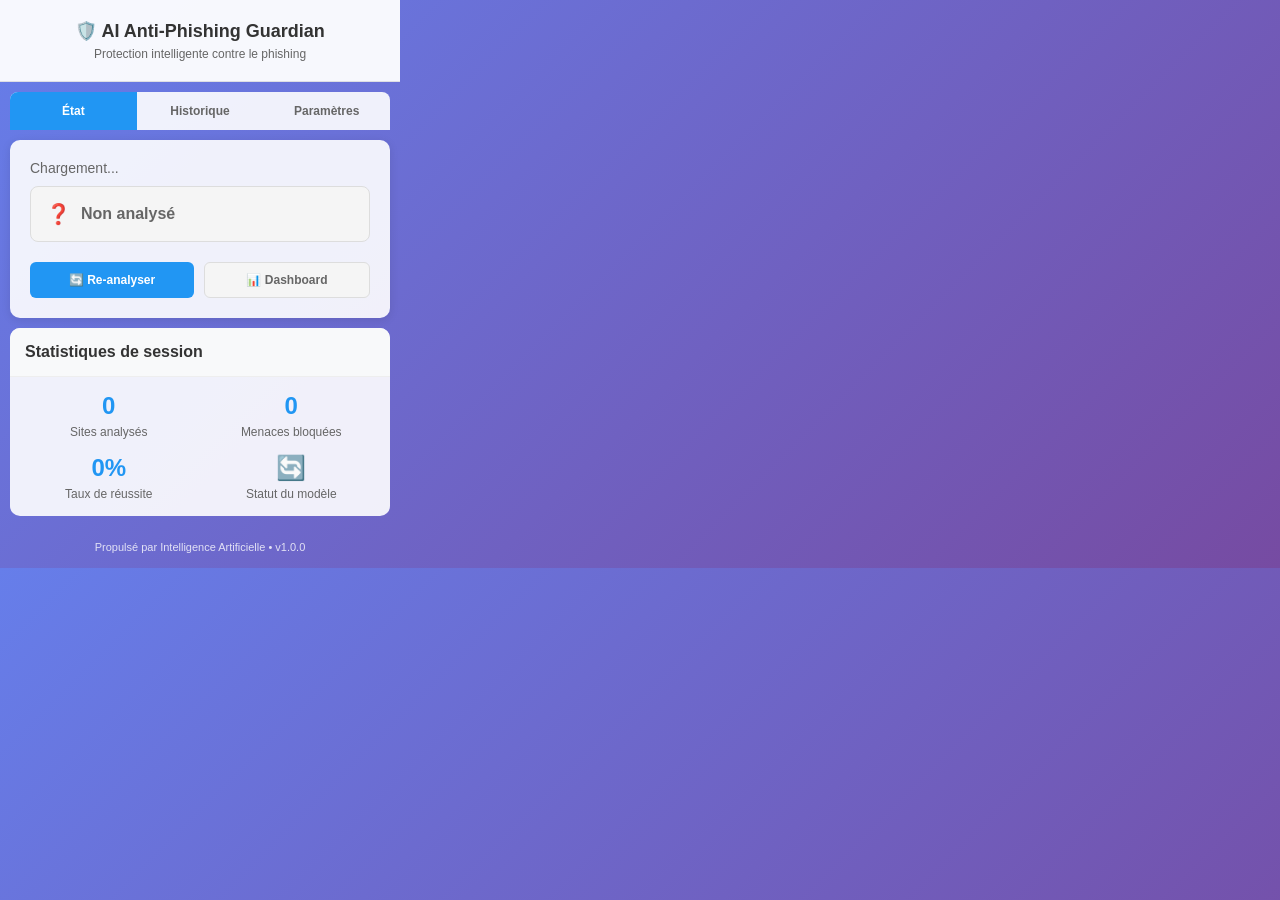
==== chrome-extension/popup.html @ f47cdd34 "last users" ====
<!DOCTYPE html>
<html lang="fr">
<head>
    <meta charset="UTF-8">
    <meta name="viewport" content="width=device-width, initial-scale=1.0">
    <title>AI Anti-Phishing Guardian</title>
    <style>
        * {
            margin: 0;
            padding: 0;
            box-sizing: border-box;
        }

        body {
            width: 400px;
            min-height: 500px;
            font-family: -apple-system, BlinkMacSystemFont, 'Segoe UI', Roboto, sans-serif;
            background: linear-gradient(135deg, #667eea 0%, #764ba2 100%);
            color: #333;
        }

        .header {
            background: rgba(255, 255, 255, 0.95);
            padding: 20px;
            text-align: center;
            border-bottom: 1px solid rgba(0, 0, 0, 0.1);
        }

        .header h1 {
            font-size: 18px;
            margin-bottom: 5px;
            color: #333;
        }

        .header .subtitle {
            font-size: 12px;
            color: #666;
        }

        .status-section {
            background: rgba(255, 255, 255, 0.9);
            padding: 20px;
            margin: 10px;
            border-radius: 10px;
            box-shadow: 0 2px 10px rgba(0, 0, 0, 0.1);
        }

        .current-site {
            margin-bottom: 20px;
        }

        .site-url {
            font-size: 14px;
            color: #666;
            margin-bottom: 10px;
            word-break: break-all;
        }

        .site-status {
            display: flex;
            align-items: center;
            justify-content: space-between;
            padding: 15px;
            border-radius: 8px;
            font-weight: 600;
        }

        .site-status.safe {
            background: linear-gradient(135deg, #4caf50, #388e3c);
            color: white;
        }

        .site-status.danger {
            background: linear-gradient(135deg, #f44336, #d32f2f);
            color: white;
        }

        .site-status.analyzing {
            background: linear-gradient(135deg, #2196f3, #1976d2);
            color: white;
        }

        .site-status.unknown {
            background: #f5f5f5;
            color: #666;
            border: 1px solid #ddd;
        }

        .status-icon {
            font-size: 20px;
        }

        .status-text {
            flex: 1;
            margin-left: 10px;
        }

        .confidence-bar {
            width: 100%;
            height: 6px;
            background: rgba(255, 255, 255, 0.3);
            border-radius: 3px;
            margin-top: 8px;
            overflow: hidden;
        }

        .confidence-fill {
            height: 100%;
            background: rgba(255, 255, 255, 0.8);
            border-radius: 3px;
            transition: width 0.3s ease;
        }

        .actions {
            display: flex;
            gap: 10px;
            margin-top: 15px;
        }

        .btn {
            flex: 1;
            padding: 10px;
            border: none;
            border-radius: 6px;
            font-size: 12px;
            font-weight: 600;
            cursor: pointer;
            transition: all 0.2s;
        }

        .btn-primary {
            background: #2196f3;
            color: white;
        }

        .btn-primary:hover {
            background: #1976d2;
        }

        .btn-secondary {
            background: #f5f5f5;
            color: #666;
            border: 1px solid #ddd;
        }

        .btn-secondary:hover {
            background: #eeeeee;
        }

        .btn:disabled {
            opacity: 0.6;
            cursor: not-allowed;
        }

        .stats-section {
            background: rgba(255, 255, 255, 0.9);
            margin: 10px;
            border-radius: 10px;
            overflow: hidden;
        }

        .stats-header {
            background: #f8f9fa;
            padding: 15px;
            font-weight: 600;
            border-bottom: 1px solid #eee;
        }

        .stats-grid {
            display: grid;
            grid-template-columns: 1fr 1fr;
            gap: 15px;
            padding: 15px;
        }

        .stat-item {
            text-align: center;
        }

        .stat-value {
            font-size: 24px;
            font-weight: bold;
            color: #2196f3;
        }

        .stat-label {
            font-size: 12px;
            color: #666;
            margin-top: 5px;
        }

        .history-section {
            background: rgba(255, 255, 255, 0.9);
            margin: 10px;
            border-radius: 10px;
            max-height: 200px;
            overflow: hidden;
        }

        .history-header {
            background: #f8f9fa;
            padding: 15px;
            font-weight: 600;
            border-bottom: 1px solid #eee;
            position: sticky;
            top: 0;
        }

        .history-list {
            max-height: 150px;
            overflow-y: auto;
        }

        .history-item {
            padding: 10px 15px;
            border-bottom: 1px solid #f0f0f0;
            font-size: 12px;
        }

        .history-item:last-child {
            border-bottom: none;
        }

        .history-url {
            color: #666;
            margin-bottom: 5px;
            word-break: break-all;
        }

        .history-result {
            display: flex;
            justify-content: space-between;
            align-items: center;
        }

        .result-badge {
            padding: 2px 6px;
            border-radius: 10px;
            font-size: 10px;
            font-weight: 600;
            text-transform: uppercase;
        }

        .result-badge.safe {
            background: #e8f5e8;
            color: #2e7d32;
        }

        .result-badge.danger {
            background: #ffebee;
            color: #c62828;
        }

        .settings-section {
            background: rgba(255, 255, 255, 0.9);
            margin: 10px;
            border-radius: 10px;
            padding: 15px;
        }

        .setting-item {
            display: flex;
            justify-content: space-between;
            align-items: center;
            margin-bottom: 15px;
        }

        .setting-item:last-child {
            margin-bottom: 0;
        }

        .switch {
            position: relative;
            display: inline-block;
            width: 50px;
            height: 24px;
        }

        .switch input {
            opacity: 0;
            width: 0;
            height: 0;
        }

        .slider {
            position: absolute;
            cursor: pointer;
            top: 0;
            left: 0;
            right: 0;
            bottom: 0;
            background-color: #ccc;
            transition: .4s;
            border-radius: 24px;
        }

        .slider:before {
            position: absolute;
            content: "";
            height: 18px;
            width: 18px;
            left: 3px;
            bottom: 3px;
            background-color: white;
            transition: .4s;
            border-radius: 50%;
        }

        input:checked + .slider {
            background-color: #2196f3;
        }

        input:checked + .slider:before {
            transform: translateX(26px);
        }

        .footer {
            text-align: center;
            padding: 15px;
            color: rgba(255, 255, 255, 0.8);
            font-size: 11px;
        }

        .loading {
            display: flex;
            align-items: center;
            gap: 8px;
        }

        .spinner {
            width: 16px;
            height: 16px;
            border: 2px solid rgba(255, 255, 255, 0.3);
            border-top: 2px solid white;
            border-radius: 50%;
            animation: spin 1s linear infinite;
        }

        @keyframes spin {
            to { transform: rotate(360deg); }
        }

        .tab-nav {
            display: flex;
            background: rgba(255, 255, 255, 0.9);
            margin: 10px 10px 0 10px;
            border-radius: 8px 8px 0 0;
        }

        .tab-btn {
            flex: 1;
            padding: 12px;
            background: none;
            border: none;
            font-size: 12px;
            font-weight: 600;
            cursor: pointer;
            color: #666;
            transition: all 0.2s;
        }

        .tab-btn.active {
            background: #2196f3;
            color: white;
        }

        .tab-btn:first-child.active {
            border-radius: 8px 0 0 0;
        }

        .tab-btn:last-child.active {
            border-radius: 0 8px 0 0;
        }

        .tab-content {
            display: none;
        }

        .tab-content.active {
            display: block;
        }
    </style>
</head>
<body>
    <div class="header">
        <h1>🛡️ AI Anti-Phishing Guardian</h1>
        <div class="subtitle">Protection intelligente contre le phishing</div>
    </div>

    <div class="tab-nav">
        <button class="tab-btn active" onclick="switchTab('status')">État</button>
        <button class="tab-btn" onclick="switchTab('history')">Historique</button>
        <button class="tab-btn" onclick="switchTab('settings')">Paramètres</button>
    </div>

    <!-- Onglet État -->
    <div id="tab-status" class="tab-content active">
        <div class="status-section">
            <div class="current-site">
                <div class="site-url" id="currentUrl">Chargement...</div>
                <div class="site-status unknown" id="siteStatus">
                    <span class="status-icon">🔍</span>
                    <div class="status-text">
                        <div>Analyse en cours...</div>
                        <div class="confidence-bar">
                            <div class="confidence-fill" style="width: 0%"></div>
                        </div>
                    </div>
                </div>
            </div>

            <div class="actions">
                <button class="btn btn-primary" id="reanalyzeBtn" onclick="reanalyzePage()">
                    🔄 Re-analyser
                </button>
                <button class="btn btn-secondary" onclick="openDashboard()">
                    📊 Dashboard
                </button>
            </div>
        </div>

        <div class="stats-section">
            <div class="stats-header">Statistiques de session</div>
            <div class="stats-grid">
                <div class="stat-item">
                    <div class="stat-value" id="sitesAnalyzed">0</div>
                    <div class="stat-label">Sites analysés</div>
                </div>
                <div class="stat-item">
                    <div class="stat-value" id="threatsBlocked">0</div>
                    <div class="stat-label">Menaces bloquées</div>
                </div>
                <div class="stat-item">
                    <div class="stat-value" id="successRate">0%</div>
                    <div class="stat-label">Taux de réussite</div>
                </div>
                <div class="stat-item">
                    <div class="stat-value" id="modelStatus">🔄</div>
                    <div class="stat-label">Statut du modèle</div>
                </div>
            </div>
        </div>
    </div>

    <!-- Onglet Historique -->
    <div id="tab-history" class="tab-content">
        <div class="history-section">
            <div class="history-header">
                Historique récent
                <button class="btn btn-secondary" style="float: right; padding: 4px 8px; font-size: 10px;" onclick="clearHistory()">
                    Effacer
                </button>
            </div>
            <div class="history-list" id="historyList">
                <div style="padding: 20px; text-align: center; color: #666;">
                    Aucun historique disponible
                </div>
            </div>
        </div>
    </div>

    <!-- Onglet Paramètres -->
    <div id="tab-settings" class="tab-content">
        <div class="settings-section">
            <div class="setting-item">
                <div>
                    <strong>Notifications</strong>
                    <div style="font-size: 12px; color: #666;">Alertes de sécurité</div>
                </div>
                <label class="switch">
                    <input type="checkbox" id="enableNotifications" checked>
                    <span class="slider"></span>
                </label>
            </div>

            <div class="setting-item">
                <div>
                    <strong>Analyse automatique</strong>
                    <div style="font-size: 12px; color: #666;">Scanner chaque page</div>
                </div>
                <label class="switch">
                    <input type="checkbox" id="enableAutoAnalysis" checked>
                    <span class="slider"></span>
                </label>
            </div>

            <div class="setting-item">
                <div>
                    <strong>Seuil de confiance</strong>
                    <div style="font-size: 12px; color: #666;">Sensibilité des alertes</div>
                </div>
                <select id="confidenceThreshold" style="padding: 5px; border: 1px solid #ddd; border-radius: 4px;">
                    <option value="50">50% - Faible</option>
                    <option value="70" selected>70% - Normal</option>
                    <option value="85">85% - Élevé</option>
                    <option value="95">95% - Très élevé</option>
                </select>
            </div>

            <div style="margin-top: 20px; padding-top: 15px; border-top: 1px solid #eee;">
                <button class="btn btn-primary" style="width: 100%;" onclick="saveSettings()">
                    💾 Sauvegarder les paramètres
                </button>
            </div>
        </div>
    </div>

    <div class="footer">
        Propulsé par Intelligence Artificielle • v1.0.0
    </div>

    <script>
        class PopupManager {
            constructor() {
                this.currentTab = 'status';
                this.stats = {
                    sitesAnalyzed: 0,
                    threatsBlocked: 0,
                    successRate: 0
                };
                this.init();
            }

            async init() {
                await this.loadCurrentPageStatus();
                await this.loadHistory();
                await this.loadSettings();
                await this.loadStats();
                this.setupEventListeners();
                console.log('✅ Popup initialisé');
            }

            async loadCurrentPageStatus() {
                try {
                    const [tab] = await chrome.tabs.query({ active: true, currentWindow: true });
                    if (!tab) return;

                    document.getElementById('currentUrl').textContent = tab.url;

                    // Demander le statut au content script
                    const response = await chrome.tabs.sendMessage(tab.id, { type: 'GET_PAGE_STATUS' });

                    if (response && response.lastResult) {
                        this.updateSiteStatus(response.lastResult);
                    } else {
                        this.updateSiteStatus({ isAnalyzing: response?.isAnalyzing || false });
                    }
                } catch (error) {
                    console.warn('⚠️ Impossible de charger le statut:', error);
                    this.updateSiteStatus({ error: 'Non analysé' });
                }
            }

            updateSiteStatus(result) {
                const statusElement = document.getElementById('siteStatus');
                const reanalyzeBtn = document.getElementById('reanalyzeBtn');

                if (result.error) {
                    statusElement.className = 'site-status unknown';
                    statusElement.innerHTML = `
                        <span class="status-icon">❓</span>
                        <div class="status-text">
                            <div>Non analysé</div>
                        </div>
                    `;
                    reanalyzeBtn.disabled = false;
                } else if (result.isAnalyzing) {
                    statusElement.className = 'site-status analyzing';
                    statusElement.innerHTML = `
                        <span class="status-icon">🔍</span>
                        <div class="status-text">
                            <div class="loading">
                                <div class="spinner"></div>
                                Analyse en cours...
                            </div>
                        </div>
                    `;
                    reanalyzeBtn.disabled = true;
                } else if (result.isPhishing) {
                    statusElement.className = 'site-status danger';
                    statusElement.innerHTML = `
                        <span class="status-icon">⚠️</span>
                        <div class="status-text">
                            <div>Site suspect détecté</div>
                            <div class="confidence-bar">
                                <div class="confidence-fill" style="width: ${result.confidence}%"></div>
                            </div>
                        </div>
                    `;
                    reanalyzeBtn.disabled = false;
                } else {
                    statusElement.className = 'site-status safe';
                    statusElement.innerHTML = `
                        <span class="status-icon">✅</span>
                        <div class="status-text">
                            <div>Site sécurisé</div>
                            <div class="confidence-bar">
                                <div class="confidence-fill" style="width: ${100 - (result.confidence || 0)}%"></div>
                            </div>
                        </div>
                    `;
                    reanalyzeBtn.disabled = false;
                }
            }

            async loadHistory() {
                try {
                    const response = await chrome.runtime.sendMessage({ type: 'GET_HISTORY' });
                    const historyList = document.getElementById('historyList');

                    if (response.history && response.history.length > 0) {
                        historyList.innerHTML = response.history.slice(-10).reverse().map(item => `
                            <div class="history-item">
                                <div class="history-url">${new URL(item.url).hostname}</div>
                                <div class="history-result">
                                    <span>${new Date(item.timestamp).toLocaleTimeString()}</span>
                                    <span class="result-badge ${item.isPhishing ? 'danger' : 'safe'}">
                                        ${item.isPhishing ? 'SUSPECT' : 'SÛR'}
                                    </span>
                                </div>
                            </div>
                        `).join('');
                    } else {
                        historyList.innerHTML = '<div style="padding: 20px; text-align: center; color: #666;">Aucun historique disponible</div>';
                    }
                } catch (error) {
                    console.error('❌ Erreur chargement historique:', error);
                }
            }

            async loadSettings() {
                try {
                    const response = await chrome.runtime.sendMessage({ type: 'GET_SETTINGS' });
                    const settings = response.settings;

                    document.getElementById('enableNotifications').checked = settings.enableNotifications;
                    document.getElementById('enableAutoAnalysis').checked = settings.enableAutoAnalysis;
                    document.getElementById('confidenceThreshold').value = settings.confidenceThreshold;
                } catch (error) {
                    console.error('❌ Erreur chargement paramètres:', error);
                }
            }

            async loadStats() {
                try {
                    const response = await chrome.runtime.sendMessage({ type: 'GET_HISTORY' });
                    const history = response.history || [];

                    const sitesAnalyzed = history.length;
                    const threatsBlocked = history.filter(item => item.isPhishing).length;
                    const successRate = sitesAnalyzed > 0 ? Math.round(((sitesAnalyzed - threatsBlocked) / sitesAnalyzed) * 100) : 0;

                    document.getElementById('sitesAnalyzed').textContent = sitesAnalyzed;
                    document.getElementById('threatsBlocked').textContent = threatsBlocked;
                    document.getElementById('successRate').textContent = successRate + '%';
                    document.getElementById('modelStatus').textContent = '🟢';

                } catch (error) {
                    console.error('❌ Erreur chargement stats:', error);
                }
            }

            setupEventListeners() {
                // Settings listeners
                document.getElementById('enableNotifications').addEventListener('change', this.onSettingChange.bind(this));
                document.getElementById('enableAutoAnalysis').addEventListener('change', this.onSettingChange.bind(this));
                document.getElementById('confidenceThreshold').addEventListener('change', this.onSettingChange.bind(this));
            }

            onSettingChange() {
                // Auto-save settings on change
                this.saveSettings();
            }

            async saveSettings() {
                try {
                    const settings = {
                        enableNotifications: document.getElementById('enableNotifications').checked,
                        enableAutoAnalysis: document.getElementById('enableAutoAnalysis').checked,
                        confidenceThreshold: parseInt(document.getElementById('confidenceThreshold').value)
                    };

                    await chrome.runtime.sendMessage({
                        type: 'UPDATE_SETTINGS',
                        settings: settings
                    });

                    // Visual feedback
                    const btn = event?.target || document.querySelector('button[onclick="saveSettings()"]');
                    if (btn) {
                        const originalText = btn.textContent;
                        btn.textContent = '✅ Sauvegardé';
                        setTimeout(() => {
                            btn.textContent = originalText;
                        }, 1500);
                    }

                } catch (error) {
                    console.error('❌ Erreur sauvegarde:', error);
                }
            }
        }

        // Fonctions globales pour les événements
        function switchTab(tabName) {
            // Update tab buttons
            document.querySelectorAll('.tab-btn').forEach(btn => btn.classList.remove('active'));
            event.target.classList.add('active');

            // Update tab content
            document.querySelectorAll('.tab-content').forEach(content => content.classList.remove('active'));
            document.getElementById(`tab-${tabName}`).classList.add('active');

            // Reload data if needed
            if (tabName === 'history') {
                popupManager.loadHistory();
            }
        }

        async function reanalyzePage() {
            try {
                const [tab] = await chrome.tabs.query({ active: true, currentWindow: true });
                await chrome.tabs.sendMessage(tab.id, { type: 'REANALYZE_PAGE' });

                // Update UI immediately
                popupManager.updateSiteStatus({ isAnalyzing: true });

                // Reload status after a delay
                setTimeout(() => {
                    popupManager.loadCurrentPageStatus();
                }, 3000);

            } catch (error) {
                console.error('❌ Erreur re-analyse:', error);
            }
        }

        function openDashboard() {
            chrome.tabs.create({ url: 'http://localhost:8000' });
        }

        async function clearHistory() {
            try {
                await chrome.runtime.sendMessage({ type: 'CLEAR_HISTORY' });
                popupManager.loadHistory();
                popupManager.loadStats();
            } catch (error) {
                console.error('❌ Erreur effacement historique:', error);
            }
        }

        function saveSettings() {
            popupManager.saveSettings();
        }

        // Initialiser le gestionnaire du popup
        const popupManager = new PopupManager();
    </script>
</body>
</html>
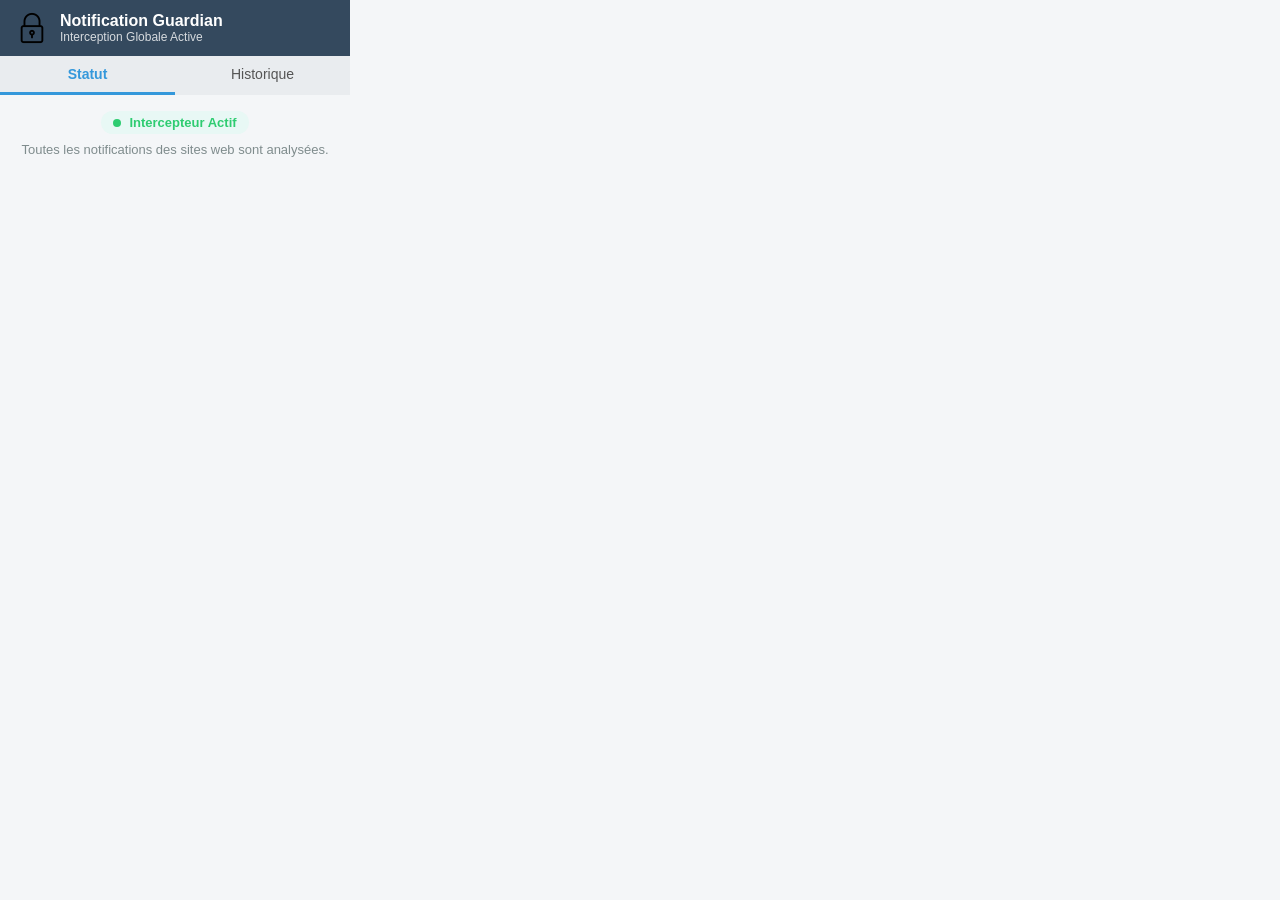
==== commit 464be2bb: "last users" ====
--- a/chrome-extension/popup.html
+++ b/chrome-extension/popup.html
@@ -2,759 +2,41 @@
 <html lang="fr">
 <head>
     <meta charset="UTF-8">
-    <meta name="viewport" content="width=device-width, initial-scale=1.0">
-    <title>AI Anti-Phishing Guardian</title>
-    <style>
-        * {
-            margin: 0;
-            padding: 0;
-            box-sizing: border-box;
-        }
-
-        body {
-            width: 400px;
-            min-height: 500px;
-            font-family: -apple-system, BlinkMacSystemFont, 'Segoe UI', Roboto, sans-serif;
-            background: linear-gradient(135deg, #667eea 0%, #764ba2 100%);
-            color: #333;
-        }
-
-        .header {
-            background: rgba(255, 255, 255, 0.95);
-            padding: 20px;
-            text-align: center;
-            border-bottom: 1px solid rgba(0, 0, 0, 0.1);
-        }
-
-        .header h1 {
-            font-size: 18px;
-            margin-bottom: 5px;
-            color: #333;
-        }
-
-        .header .subtitle {
-            font-size: 12px;
-            color: #666;
-        }
-
-        .status-section {
-            background: rgba(255, 255, 255, 0.9);
-            padding: 20px;
-            margin: 10px;
-            border-radius: 10px;
-            box-shadow: 0 2px 10px rgba(0, 0, 0, 0.1);
-        }
-
-        .current-site {
-            margin-bottom: 20px;
-        }
-
-        .site-url {
-            font-size: 14px;
-            color: #666;
-            margin-bottom: 10px;
-            word-break: break-all;
-        }
-
-        .site-status {
-            display: flex;
-            align-items: center;
-            justify-content: space-between;
-            padding: 15px;
-            border-radius: 8px;
-            font-weight: 600;
-        }
-
-        .site-status.safe {
-            background: linear-gradient(135deg, #4caf50, #388e3c);
-            color: white;
-        }
-
-        .site-status.danger {
-            background: linear-gradient(135deg, #f44336, #d32f2f);
-            color: white;
-        }
-
-        .site-status.analyzing {
-            background: linear-gradient(135deg, #2196f3, #1976d2);
-            color: white;
-        }
-
-        .site-status.unknown {
-            background: #f5f5f5;
-            color: #666;
-            border: 1px solid #ddd;
-        }
-
-        .status-icon {
-            font-size: 20px;
-        }
-
-        .status-text {
-            flex: 1;
-            margin-left: 10px;
-        }
-
-        .confidence-bar {
-            width: 100%;
-            height: 6px;
-            background: rgba(255, 255, 255, 0.3);
-            border-radius: 3px;
-            margin-top: 8px;
-            overflow: hidden;
-        }
-
-        .confidence-fill {
-            height: 100%;
-            background: rgba(255, 255, 255, 0.8);
-            border-radius: 3px;
-            transition: width 0.3s ease;
-        }
-
-        .actions {
-            display: flex;
-            gap: 10px;
-            margin-top: 15px;
-        }
-
-        .btn {
-            flex: 1;
-            padding: 10px;
-            border: none;
-            border-radius: 6px;
-            font-size: 12px;
-            font-weight: 600;
-            cursor: pointer;
-            transition: all 0.2s;
-        }
-
-        .btn-primary {
-            background: #2196f3;
-            color: white;
-        }
-
-        .btn-primary:hover {
-            background: #1976d2;
-        }
-
-        .btn-secondary {
-            background: #f5f5f5;
-            color: #666;
-            border: 1px solid #ddd;
-        }
-
-        .btn-secondary:hover {
-            background: #eeeeee;
-        }
-
-        .btn:disabled {
-            opacity: 0.6;
-            cursor: not-allowed;
-        }
-
-        .stats-section {
-            background: rgba(255, 255, 255, 0.9);
-            margin: 10px;
-            border-radius: 10px;
-            overflow: hidden;
-        }
-
-        .stats-header {
-            background: #f8f9fa;
-            padding: 15px;
-            font-weight: 600;
-            border-bottom: 1px solid #eee;
-        }
-
-        .stats-grid {
-            display: grid;
-            grid-template-columns: 1fr 1fr;
-            gap: 15px;
-            padding: 15px;
-        }
-
-        .stat-item {
-            text-align: center;
-        }
-
-        .stat-value {
-            font-size: 24px;
-            font-weight: bold;
-            color: #2196f3;
-        }
-
-        .stat-label {
-            font-size: 12px;
-            color: #666;
-            margin-top: 5px;
-        }
-
-        .history-section {
-            background: rgba(255, 255, 255, 0.9);
-            margin: 10px;
-            border-radius: 10px;
-            max-height: 200px;
-            overflow: hidden;
-        }
-
-        .history-header {
-            background: #f8f9fa;
-            padding: 15px;
-            font-weight: 600;
-            border-bottom: 1px solid #eee;
-            position: sticky;
-            top: 0;
-        }
-
-        .history-list {
-            max-height: 150px;
-            overflow-y: auto;
-        }
-
-        .history-item {
-            padding: 10px 15px;
-            border-bottom: 1px solid #f0f0f0;
-            font-size: 12px;
-        }
-
-        .history-item:last-child {
-            border-bottom: none;
-        }
-
-        .history-url {
-            color: #666;
-            margin-bottom: 5px;
-            word-break: break-all;
-        }
-
-        .history-result {
-            display: flex;
-            justify-content: space-between;
-            align-items: center;
-        }
-
-        .result-badge {
-            padding: 2px 6px;
-            border-radius: 10px;
-            font-size: 10px;
-            font-weight: 600;
-            text-transform: uppercase;
-        }
-
-        .result-badge.safe {
-            background: #e8f5e8;
-            color: #2e7d32;
-        }
-
-        .result-badge.danger {
-            background: #ffebee;
-            color: #c62828;
-        }
-
-        .settings-section {
-            background: rgba(255, 255, 255, 0.9);
-            margin: 10px;
-            border-radius: 10px;
-            padding: 15px;
-        }
-
-        .setting-item {
-            display: flex;
-            justify-content: space-between;
-            align-items: center;
-            margin-bottom: 15px;
-        }
-
-        .setting-item:last-child {
-            margin-bottom: 0;
-        }
-
-        .switch {
-            position: relative;
-            display: inline-block;
-            width: 50px;
-            height: 24px;
-        }
-
-        .switch input {
-            opacity: 0;
-            width: 0;
-            height: 0;
-        }
-
-        .slider {
-            position: absolute;
-            cursor: pointer;
-            top: 0;
-            left: 0;
-            right: 0;
-            bottom: 0;
-            background-color: #ccc;
-            transition: .4s;
-            border-radius: 24px;
-        }
-
-        .slider:before {
-            position: absolute;
-            content: "";
-            height: 18px;
-            width: 18px;
-            left: 3px;
-            bottom: 3px;
-            background-color: white;
-            transition: .4s;
-            border-radius: 50%;
-        }
-
-        input:checked + .slider {
-            background-color: #2196f3;
-        }
-
-        input:checked + .slider:before {
-            transform: translateX(26px);
-        }
-
-        .footer {
-            text-align: center;
-            padding: 15px;
-            color: rgba(255, 255, 255, 0.8);
-            font-size: 11px;
-        }
-
-        .loading {
-            display: flex;
-            align-items: center;
-            gap: 8px;
-        }
-
-        .spinner {
-            width: 16px;
-            height: 16px;
-            border: 2px solid rgba(255, 255, 255, 0.3);
-            border-top: 2px solid white;
-            border-radius: 50%;
-            animation: spin 1s linear infinite;
-        }
-
-        @keyframes spin {
-            to { transform: rotate(360deg); }
-        }
-
-        .tab-nav {
-            display: flex;
-            background: rgba(255, 255, 255, 0.9);
-            margin: 10px 10px 0 10px;
-            border-radius: 8px 8px 0 0;
-        }
-
-        .tab-btn {
-            flex: 1;
-            padding: 12px;
-            background: none;
-            border: none;
-            font-size: 12px;
-            font-weight: 600;
-            cursor: pointer;
-            color: #666;
-            transition: all 0.2s;
-        }
-
-        .tab-btn.active {
-            background: #2196f3;
-            color: white;
-        }
-
-        .tab-btn:first-child.active {
-            border-radius: 8px 0 0 0;
-        }
-
-        .tab-btn:last-child.active {
-            border-radius: 0 8px 0 0;
-        }
-
-        .tab-content {
-            display: none;
-        }
-
-        .tab-content.active {
-            display: block;
-        }
-    </style>
+    <title>Notification Guardian</title>
+    <link rel="stylesheet" href="popup.css">
 </head>
 <body>
     <div class="header">
-        <h1>🛡️ AI Anti-Phishing Guardian</h1>
-        <div class="subtitle">Protection intelligente contre le phishing</div>
+        <img src="icons/icon48.png" alt="Logo" class="logo">
+        <div class="header-text">
+            <h1>Notification Guardian</h1>
+            <p>Interception Globale Active</p>
+        </div>
     </div>
-
-    <div class="tab-nav">
-        <button class="tab-btn active" onclick="switchTab('status')">État</button>
-        <button class="tab-btn" onclick="switchTab('history')">Historique</button>
-        <button class="tab-btn" onclick="switchTab('settings')">Paramètres</button>
-    </div>
-
-    <!-- Onglet État -->
-    <div id="tab-status" class="tab-content active">
-        <div class="status-section">
-            <div class="current-site">
-                <div class="site-url" id="currentUrl">Chargement...</div>
-                <div class="site-status unknown" id="siteStatus">
-                    <span class="status-icon">🔍</span>
-                    <div class="status-text">
-                        <div>Analyse en cours...</div>
-                        <div class="confidence-bar">
-                            <div class="confidence-fill" style="width: 0%"></div>
-                        </div>
-                    </div>
+    <div class="main-content">
+        <div class="tab-nav">
+            <button class="tab-btn active" data-tab="status">Statut</button>
+            <button class="tab-btn" data-tab="history">Historique</button>
+        </div>
+        <div id="tab-status" class="tab-content active">
+            <div class="status-card">
+                <div class="status-indicator-on">
+                    <div class="status-dot"></div>
+                    <span>Intercepteur Actif</span>
                 </div>
-            </div>
-
-            <div class="actions">
-                <button class="btn btn-primary" id="reanalyzeBtn" onclick="reanalyzePage()">
-                    🔄 Re-analyser
-                </button>
-                <button class="btn btn-secondary" onclick="openDashboard()">
-                    📊 Dashboard
-                </button>
+                <p class="status-description">Toutes les notifications des sites web sont analysées.</p>
             </div>
         </div>
-
-        <div class="stats-section">
-            <div class="stats-header">Statistiques de session</div>
-            <div class="stats-grid">
-                <div class="stat-item">
-                    <div class="stat-value" id="sitesAnalyzed">0</div>
-                    <div class="stat-label">Sites analysés</div>
-                </div>
-                <div class="stat-item">
-                    <div class="stat-value" id="threatsBlocked">0</div>
-                    <div class="stat-label">Menaces bloquées</div>
-                </div>
-                <div class="stat-item">
-                    <div class="stat-value" id="successRate">0%</div>
-                    <div class="stat-label">Taux de réussite</div>
-                </div>
-                <div class="stat-item">
-                    <div class="stat-value" id="modelStatus">🔄</div>
-                    <div class="stat-label">Statut du modèle</div>
-                </div>
+        <div id="tab-history" class="tab-content">
+            <div class="history-header">
+                <h3>Notifications Récentes</h3>
+                <button id="clearHistoryBtn" class="btn-clear">Effacer</button>
+            </div>
+            <div id="historyList" class="history-list">
+                <p class="empty-state">Aucune notification enregistrée.</p>
             </div>
         </div>
     </div>
-
-    <!-- Onglet Historique -->
-    <div id="tab-history" class="tab-content">
-        <div class="history-section">
-            <div class="history-header">
-                Historique récent
-                <button class="btn btn-secondary" style="float: right; padding: 4px 8px; font-size: 10px;" onclick="clearHistory()">
-                    Effacer
-                </button>
-            </div>
-            <div class="history-list" id="historyList">
-                <div style="padding: 20px; text-align: center; color: #666;">
-                    Aucun historique disponible
-                </div>
-            </div>
-        </div>
-    </div>
-
-    <!-- Onglet Paramètres -->
-    <div id="tab-settings" class="tab-content">
-        <div class="settings-section">
-            <div class="setting-item">
-                <div>
-                    <strong>Notifications</strong>
-                    <div style="font-size: 12px; color: #666;">Alertes de sécurité</div>
-                </div>
-                <label class="switch">
-                    <input type="checkbox" id="enableNotifications" checked>
-                    <span class="slider"></span>
-                </label>
-            </div>
-
-            <div class="setting-item">
-                <div>
-                    <strong>Analyse automatique</strong>
-                    <div style="font-size: 12px; color: #666;">Scanner chaque page</div>
-                </div>
-                <label class="switch">
-                    <input type="checkbox" id="enableAutoAnalysis" checked>
-                    <span class="slider"></span>
-                </label>
-            </div>
-
-            <div class="setting-item">
-                <div>
-                    <strong>Seuil de confiance</strong>
-                    <div style="font-size: 12px; color: #666;">Sensibilité des alertes</div>
-                </div>
-                <select id="confidenceThreshold" style="padding: 5px; border: 1px solid #ddd; border-radius: 4px;">
-                    <option value="50">50% - Faible</option>
-                    <option value="70" selected>70% - Normal</option>
-                    <option value="85">85% - Élevé</option>
-                    <option value="95">95% - Très élevé</option>
-                </select>
-            </div>
-
-            <div style="margin-top: 20px; padding-top: 15px; border-top: 1px solid #eee;">
-                <button class="btn btn-primary" style="width: 100%;" onclick="saveSettings()">
-                    💾 Sauvegarder les paramètres
-                </button>
-            </div>
-        </div>
-    </div>
-
-    <div class="footer">
-        Propulsé par Intelligence Artificielle • v1.0.0
-    </div>
-
-    <script>
-        class PopupManager {
-            constructor() {
-                this.currentTab = 'status';
-                this.stats = {
-                    sitesAnalyzed: 0,
-                    threatsBlocked: 0,
-                    successRate: 0
-                };
-                this.init();
-            }
-
-            async init() {
-                await this.loadCurrentPageStatus();
-                await this.loadHistory();
-                await this.loadSettings();
-                await this.loadStats();
-                this.setupEventListeners();
-                console.log('✅ Popup initialisé');
-            }
-
-            async loadCurrentPageStatus() {
-                try {
-                    const [tab] = await chrome.tabs.query({ active: true, currentWindow: true });
-                    if (!tab) return;
-
-                    document.getElementById('currentUrl').textContent = tab.url;
-
-                    // Demander le statut au content script
-                    const response = await chrome.tabs.sendMessage(tab.id, { type: 'GET_PAGE_STATUS' });
-
-                    if (response && response.lastResult) {
-                        this.updateSiteStatus(response.lastResult);
-                    } else {
-                        this.updateSiteStatus({ isAnalyzing: response?.isAnalyzing || false });
-                    }
-                } catch (error) {
-                    console.warn('⚠️ Impossible de charger le statut:', error);
-                    this.updateSiteStatus({ error: 'Non analysé' });
-                }
-            }
-
-            updateSiteStatus(result) {
-                const statusElement = document.getElementById('siteStatus');
-                const reanalyzeBtn = document.getElementById('reanalyzeBtn');
-
-                if (result.error) {
-                    statusElement.className = 'site-status unknown';
-                    statusElement.innerHTML = `
-                        <span class="status-icon">❓</span>
-                        <div class="status-text">
-                            <div>Non analysé</div>
-                        </div>
-                    `;
-                    reanalyzeBtn.disabled = false;
-                } else if (result.isAnalyzing) {
-                    statusElement.className = 'site-status analyzing';
-                    statusElement.innerHTML = `
-                        <span class="status-icon">🔍</span>
-                        <div class="status-text">
-                            <div class="loading">
-                                <div class="spinner"></div>
-                                Analyse en cours...
-                            </div>
-                        </div>
-                    `;
-                    reanalyzeBtn.disabled = true;
-                } else if (result.isPhishing) {
-                    statusElement.className = 'site-status danger';
-                    statusElement.innerHTML = `
-                        <span class="status-icon">⚠️</span>
-                        <div class="status-text">
-                            <div>Site suspect détecté</div>
-                            <div class="confidence-bar">
-                                <div class="confidence-fill" style="width: ${result.confidence}%"></div>
-                            </div>
-                        </div>
-                    `;
-                    reanalyzeBtn.disabled = false;
-                } else {
-                    statusElement.className = 'site-status safe';
-                    statusElement.innerHTML = `
-                        <span class="status-icon">✅</span>
-                        <div class="status-text">
-                            <div>Site sécurisé</div>
-                            <div class="confidence-bar">
-                                <div class="confidence-fill" style="width: ${100 - (result.confidence || 0)}%"></div>
-                            </div>
-                        </div>
-                    `;
-                    reanalyzeBtn.disabled = false;
-                }
-            }
-
-            async loadHistory() {
-                try {
-                    const response = await chrome.runtime.sendMessage({ type: 'GET_HISTORY' });
-                    const historyList = document.getElementById('historyList');
-
-                    if (response.history && response.history.length > 0) {
-                        historyList.innerHTML = response.history.slice(-10).reverse().map(item => `
-                            <div class="history-item">
-                                <div class="history-url">${new URL(item.url).hostname}</div>
-                                <div class="history-result">
-                                    <span>${new Date(item.timestamp).toLocaleTimeString()}</span>
-                                    <span class="result-badge ${item.isPhishing ? 'danger' : 'safe'}">
-                                        ${item.isPhishing ? 'SUSPECT' : 'SÛR'}
-                                    </span>
-                                </div>
-                            </div>
-                        `).join('');
-                    } else {
-                        historyList.innerHTML = '<div style="padding: 20px; text-align: center; color: #666;">Aucun historique disponible</div>';
-                    }
-                } catch (error) {
-                    console.error('❌ Erreur chargement historique:', error);
-                }
-            }
-
-            async loadSettings() {
-                try {
-                    const response = await chrome.runtime.sendMessage({ type: 'GET_SETTINGS' });
-                    const settings = response.settings;
-
-                    document.getElementById('enableNotifications').checked = settings.enableNotifications;
-                    document.getElementById('enableAutoAnalysis').checked = settings.enableAutoAnalysis;
-                    document.getElementById('confidenceThreshold').value = settings.confidenceThreshold;
-                } catch (error) {
-                    console.error('❌ Erreur chargement paramètres:', error);
-                }
-            }
-
-            async loadStats() {
-                try {
-                    const response = await chrome.runtime.sendMessage({ type: 'GET_HISTORY' });
-                    const history = response.history || [];
-
-                    const sitesAnalyzed = history.length;
-                    const threatsBlocked = history.filter(item => item.isPhishing).length;
-                    const successRate = sitesAnalyzed > 0 ? Math.round(((sitesAnalyzed - threatsBlocked) / sitesAnalyzed) * 100) : 0;
-
-                    document.getElementById('sitesAnalyzed').textContent = sitesAnalyzed;
-                    document.getElementById('threatsBlocked').textContent = threatsBlocked;
-                    document.getElementById('successRate').textContent = successRate + '%';
-                    document.getElementById('modelStatus').textContent = '🟢';
-
-                } catch (error) {
-                    console.error('❌ Erreur chargement stats:', error);
-                }
-            }
-
-            setupEventListeners() {
-                // Settings listeners
-                document.getElementById('enableNotifications').addEventListener('change', this.onSettingChange.bind(this));
-                document.getElementById('enableAutoAnalysis').addEventListener('change', this.onSettingChange.bind(this));
-                document.getElementById('confidenceThreshold').addEventListener('change', this.onSettingChange.bind(this));
-            }
-
-            onSettingChange() {
-                // Auto-save settings on change
-                this.saveSettings();
-            }
-
-            async saveSettings() {
-                try {
-                    const settings = {
-                        enableNotifications: document.getElementById('enableNotifications').checked,
-                        enableAutoAnalysis: document.getElementById('enableAutoAnalysis').checked,
-                        confidenceThreshold: parseInt(document.getElementById('confidenceThreshold').value)
-                    };
-
-                    await chrome.runtime.sendMessage({
-                        type: 'UPDATE_SETTINGS',
-                        settings: settings
-                    });
-
-                    // Visual feedback
-                    const btn = event?.target || document.querySelector('button[onclick="saveSettings()"]');
-                    if (btn) {
-                        const originalText = btn.textContent;
-                        btn.textContent = '✅ Sauvegardé';
-                        setTimeout(() => {
-                            btn.textContent = originalText;
-                        }, 1500);
-                    }
-
-                } catch (error) {
-                    console.error('❌ Erreur sauvegarde:', error);
-                }
-            }
-        }
-
-        // Fonctions globales pour les événements
-        function switchTab(tabName) {
-            // Update tab buttons
-            document.querySelectorAll('.tab-btn').forEach(btn => btn.classList.remove('active'));
-            event.target.classList.add('active');
-
-            // Update tab content
-            document.querySelectorAll('.tab-content').forEach(content => content.classList.remove('active'));
-            document.getElementById(`tab-${tabName}`).classList.add('active');
-
-            // Reload data if needed
-            if (tabName === 'history') {
-                popupManager.loadHistory();
-            }
-        }
-
-        async function reanalyzePage() {
-            try {
-                const [tab] = await chrome.tabs.query({ active: true, currentWindow: true });
-                await chrome.tabs.sendMessage(tab.id, { type: 'REANALYZE_PAGE' });
-
-                // Update UI immediately
-                popupManager.updateSiteStatus({ isAnalyzing: true });
-
-                // Reload status after a delay
-                setTimeout(() => {
-                    popupManager.loadCurrentPageStatus();
-                }, 3000);
-
-            } catch (error) {
-                console.error('❌ Erreur re-analyse:', error);
-            }
-        }
-
-        function openDashboard() {
-            chrome.tabs.create({ url: 'http://localhost:8000' });
-        }
-
-        async function clearHistory() {
-            try {
-                await chrome.runtime.sendMessage({ type: 'CLEAR_HISTORY' });
-                popupManager.loadHistory();
-                popupManager.loadStats();
-            } catch (error) {
-                console.error('❌ Erreur effacement historique:', error);
-            }
-        }
-
-        function saveSettings() {
-            popupManager.saveSettings();
-        }
-
-        // Initialiser le gestionnaire du popup
-        const popupManager = new PopupManager();
-    </script>
+    <script src="popup.js"></script>
 </body>
 </html>
--- a/chrome-extension/popup.css
+++ b/chrome-extension/popup.css
@@ -0,0 +1,36 @@
+/* popup.css */
+body {
+    font-family: -apple-system, BlinkMacSystemFont, 'Segoe UI', Roboto, Helvetica, Arial, sans-serif;
+    width: 350px;
+    background-color: #f4f6f8;
+    color: #333;
+    margin: 0;
+}
+.header { display: flex; align-items: center; padding: 12px 16px; background-color: #34495e; color: white; }
+.logo { width: 32px; height: 32px; margin-right: 12px; }
+.header-text h1 { font-size: 16px; font-weight: 600; margin: 0; }
+.header-text p { font-size: 12px; opacity: 0.8; margin: 0; }
+.main-content { padding: 0; }
+.tab-nav { display: flex; background-color: #e9ecef; }
+.tab-btn { flex: 1; padding: 10px; border: none; background: none; cursor: pointer; font-size: 14px; color: #555; border-bottom: 3px solid transparent; }
+.tab-btn.active { font-weight: 600; color: #3498db; border-bottom-color: #3498db; }
+.tab-content { display: none; padding: 16px; }
+.tab-content.active { display: block; }
+.status-card { text-align: center; }
+.status-indicator-on { display: inline-flex; align-items: center; padding: 4px 12px; border-radius: 20px; background-color: #e8f8f5; color: #2ecc71; font-weight: 600; font-size: 13px; }
+.status-dot { width: 8px; height: 8px; border-radius: 50%; margin-right: 8px; background-color: #2ecc71; }
+.status-description { font-size: 13px; color: #7f8c8d; margin-top: 8px; }
+.history-header { display: flex; justify-content: space-between; align-items: center; margin-bottom: 12px; }
+.history-header h3 { font-size: 16px; margin: 0; }
+.btn-clear { background: #e74c3c; color: white; border: none; border-radius: 4px; padding: 4px 8px; font-size: 11px; cursor: pointer; }
+.history-list { max-height: 300px; overflow-y: auto; }
+.history-item { padding: 10px; border-bottom: 1px solid #e0e0e0; }
+.history-item:last-child { border-bottom: none; }
+.history-item.phishing { border-left: 3px solid #e74c3c; padding-left: 7px; }
+.history-item.safe { border-left: 3px solid #2ecc71; padding-left: 7px; }
+.item-header { display: flex; justify-content: space-between; align-items: center; }
+.item-origin { font-weight: 600; font-size: 13px; }
+.item-time { font-size: 11px; color: #7f8c8d; }
+.item-title { font-size: 13px; margin: 4px 0; }
+.item-body { font-size: 12px; color: #555; white-space: nowrap; overflow: hidden; text-overflow: ellipsis; }
+.empty-state { text-align: center; color: #7f8c8d; font-size: 14px; padding: 20px; }
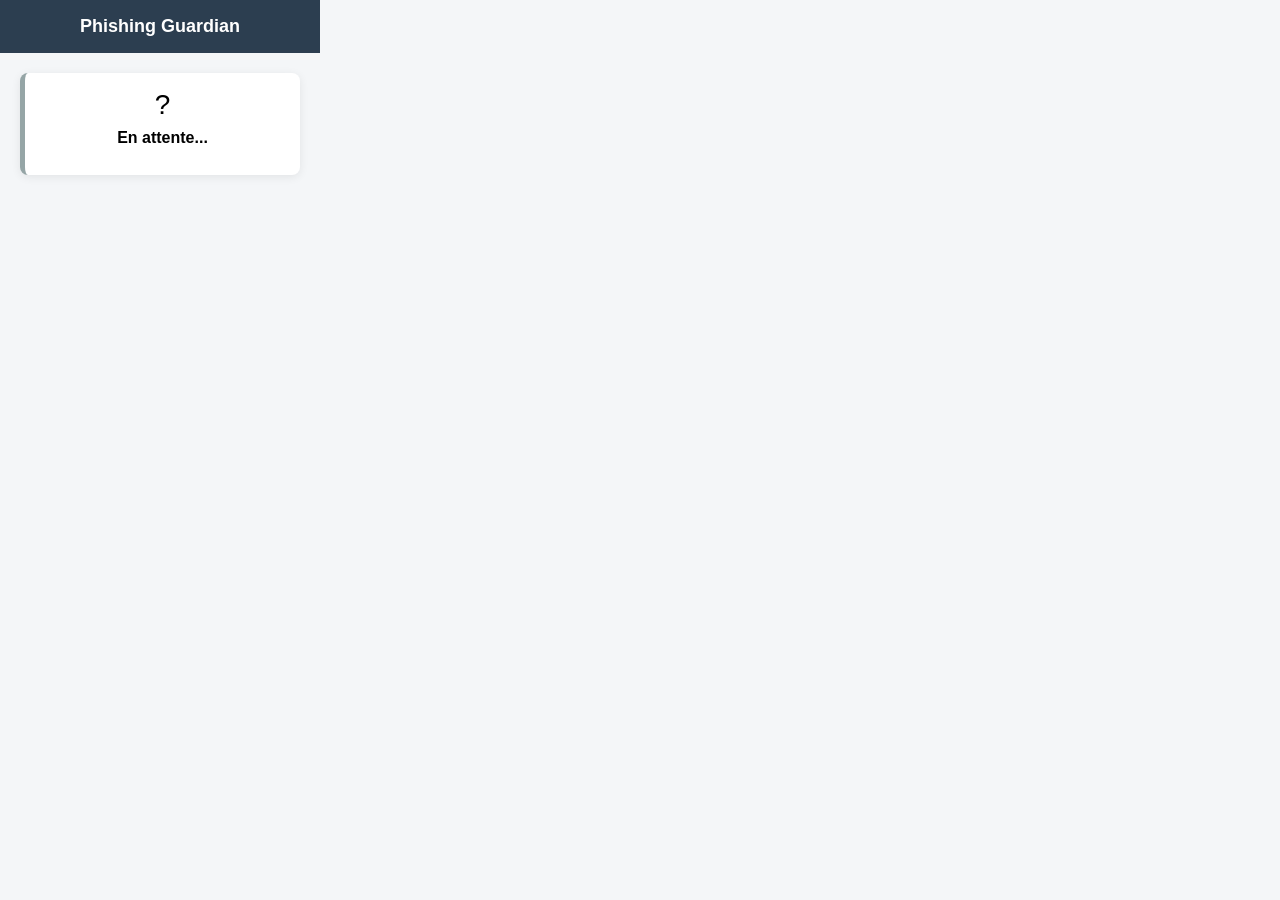
==== commit d5c9c9c5: "last merge" ====
--- a/chrome-extension/popup.html
+++ b/chrome-extension/popup.html
@@ -2,39 +2,18 @@
 <html lang="fr">
 <head>
     <meta charset="UTF-8">
-    <title>Notification Guardian</title>
+    <title>Guardian Status</title>
     <link rel="stylesheet" href="popup.css">
 </head>
 <body>
     <div class="header">
-        <img src="icons/icon48.png" alt="Logo" class="logo">
-        <div class="header-text">
-            <h1>Notification Guardian</h1>
-            <p>Interception Globale Active</p>
-        </div>
+        <h1>Phishing Guardian</h1>
     </div>
-    <div class="main-content">
-        <div class="tab-nav">
-            <button class="tab-btn active" data-tab="status">Statut</button>
-            <button class="tab-btn" data-tab="history">Historique</button>
-        </div>
-        <div id="tab-status" class="tab-content active">
-            <div class="status-card">
-                <div class="status-indicator-on">
-                    <div class="status-dot"></div>
-                    <span>Intercepteur Actif</span>
-                </div>
-                <p class="status-description">Toutes les notifications des sites web sont analysées.</p>
-            </div>
-        </div>
-        <div id="tab-history" class="tab-content">
-            <div class="history-header">
-                <h3>Notifications Récentes</h3>
-                <button id="clearHistoryBtn" class="btn-clear">Effacer</button>
-            </div>
-            <div id="historyList" class="history-list">
-                <p class="empty-state">Aucune notification enregistrée.</p>
-            </div>
+    <div class="content">
+        <div id="status-card" class="waiting">
+            <div id="status-icon" class="status-icon">?</div>
+            <div id="status-text" class="status-text">En attente...</div>
+            <div id="notification-content" class="notification-content" style="display: none;"></div>
         </div>
     </div>
     <script src="popup.js"></script>
--- a/chrome-extension/popup.css
+++ b/chrome-extension/popup.css
@@ -1,36 +1,55 @@
 /* popup.css */
 body {
-    font-family: -apple-system, BlinkMacSystemFont, 'Segoe UI', Roboto, Helvetica, Arial, sans-serif;
-    width: 350px;
+    font-family: -apple-system, BlinkMacSystemFont, 'Segoe UI', Roboto, 'Helvetica Neue', Arial, sans-serif;
+    width: 320px;
+    margin: 0;
     background-color: #f4f6f8;
-    color: #333;
+}
+.header {
+    background-color: #2c3e50;
+    color: white;
+    padding: 16px;
+    text-align: center;
+}
+.header h1 {
     margin: 0;
+    font-size: 18px;
+    font-weight: 600;
 }
-.header { display: flex; align-items: center; padding: 12px 16px; background-color: #34495e; color: white; }
-.logo { width: 32px; height: 32px; margin-right: 12px; }
-.header-text h1 { font-size: 16px; font-weight: 600; margin: 0; }
-.header-text p { font-size: 12px; opacity: 0.8; margin: 0; }
-.main-content { padding: 0; }
-.tab-nav { display: flex; background-color: #e9ecef; }
-.tab-btn { flex: 1; padding: 10px; border: none; background: none; cursor: pointer; font-size: 14px; color: #555; border-bottom: 3px solid transparent; }
-.tab-btn.active { font-weight: 600; color: #3498db; border-bottom-color: #3498db; }
-.tab-content { display: none; padding: 16px; }
-.tab-content.active { display: block; }
-.status-card { text-align: center; }
-.status-indicator-on { display: inline-flex; align-items: center; padding: 4px 12px; border-radius: 20px; background-color: #e8f8f5; color: #2ecc71; font-weight: 600; font-size: 13px; }
-.status-dot { width: 8px; height: 8px; border-radius: 50%; margin-right: 8px; background-color: #2ecc71; }
-.status-description { font-size: 13px; color: #7f8c8d; margin-top: 8px; }
-.history-header { display: flex; justify-content: space-between; align-items: center; margin-bottom: 12px; }
-.history-header h3 { font-size: 16px; margin: 0; }
-.btn-clear { background: #e74c3c; color: white; border: none; border-radius: 4px; padding: 4px 8px; font-size: 11px; cursor: pointer; }
-.history-list { max-height: 300px; overflow-y: auto; }
-.history-item { padding: 10px; border-bottom: 1px solid #e0e0e0; }
-.history-item:last-child { border-bottom: none; }
-.history-item.phishing { border-left: 3px solid #e74c3c; padding-left: 7px; }
-.history-item.safe { border-left: 3px solid #2ecc71; padding-left: 7px; }
-.item-header { display: flex; justify-content: space-between; align-items: center; }
-.item-origin { font-weight: 600; font-size: 13px; }
-.item-time { font-size: 11px; color: #7f8c8d; }
-.item-title { font-size: 13px; margin: 4px 0; }
-.item-body { font-size: 12px; color: #555; white-space: nowrap; overflow: hidden; text-overflow: ellipsis; }
-.empty-state { text-align: center; color: #7f8c8d; font-size: 14px; padding: 20px; }+.content {
+    padding: 20px;
+}
+#status-card {
+    background-color: white;
+    border-radius: 8px;
+    box-shadow: 0 2px 10px rgba(0,0,0,0.08);
+    padding: 16px;
+    text-align: center;
+    transition: border-color 0.3s ease;
+}
+#status-card.waiting {
+    border-left: 5px solid #95a5a6; /* Gris */
+}
+#status-card.safe {
+    border-left: 5px solid #2ecc71; /* Vert */
+}
+#status-card.phishing {
+    border-left: 5px solid #e74c3c; /* Rouge */
+}
+.status-icon {
+    font-size: 28px;
+    margin-bottom: 8px;
+}
+.status-text {
+    font-size: 16px;
+    margin-bottom: 12px;
+    font-weight: 600;
+}
+.notification-content {
+    font-size: 13px;
+    color: #34495e;
+    word-wrap: break-word;
+    background-color: #ecf0f1;
+    padding: 8px;
+    border-radius: 4px;
+}
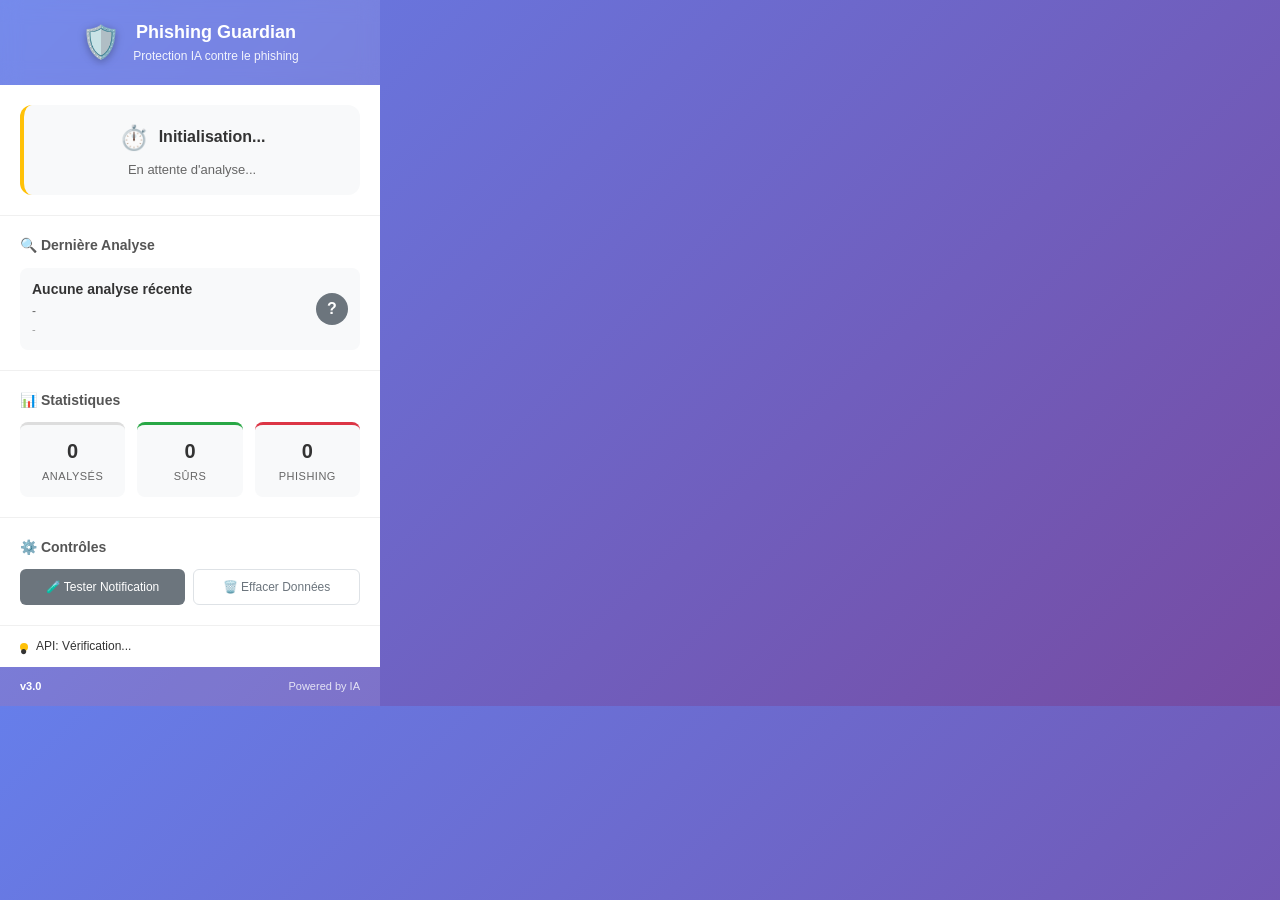
==== commit 51c40e9a: "last merge" ====
--- a/chrome-extension/popup.html
+++ b/chrome-extension/popup.html
@@ -2,20 +2,96 @@
 <html lang="fr">
 <head>
     <meta charset="UTF-8">
-    <title>Guardian Status</title>
+    <meta name="viewport" content="width=device-width, initial-scale=1.0">
+    <title>Phishing Guardian</title>
     <link rel="stylesheet" href="popup.css">
 </head>
 <body>
+    <!-- En-tête -->
     <div class="header">
-        <h1>Phishing Guardian</h1>
-    </div>
-    <div class="content">
-        <div id="status-card" class="waiting">
-            <div id="status-icon" class="status-icon">?</div>
-            <div id="status-text" class="status-text">En attente...</div>
-            <div id="notification-content" class="notification-content" style="display: none;"></div>
+        <div class="header-content">
+            <div class="logo">🛡️</div>
+            <div class="header-text">
+                <h1>Phishing Guardian</h1>
+                <p class="subtitle">Protection IA contre le phishing</p>
+            </div>
         </div>
     </div>
+
+    <!-- Status principal -->
+    <div class="status-section">
+        <div id="status-card" class="status-card waiting">
+            <div class="status-header">
+                <div id="status-icon" class="status-icon">⏱️</div>
+                <div id="status-text" class="status-text">Initialisation...</div>
+            </div>
+            <div id="status-details" class="status-details">
+                En attente d'analyse...
+            </div>
+        </div>
+    </div>
+
+    <!-- Dernier scan -->
+    <div class="scan-section">
+        <h3>🔍 Dernière Analyse</h3>
+        <div id="last-scan" class="scan-card">
+            <div class="scan-info">
+                <div class="scan-subject">Aucune analyse récente</div>
+                <div class="scan-sender">-</div>
+                <div class="scan-time">-</div>
+            </div>
+            <div class="scan-result">
+                <div id="scan-status" class="scan-status unknown">?</div>
+            </div>
+        </div>
+    </div>
+
+    <!-- Statistiques -->
+    <div class="stats-section">
+        <h3>📊 Statistiques</h3>
+        <div class="stats-grid">
+            <div class="stat-item">
+                <div class="stat-number" id="total-scanned">0</div>
+                <div class="stat-label">Analysés</div>
+            </div>
+            <div class="stat-item safe">
+                <div class="stat-number" id="safe-emails">0</div>
+                <div class="stat-label">Sûrs</div>
+            </div>
+            <div class="stat-item danger">
+                <div class="stat-number" id="phishing-detected">0</div>
+                <div class="stat-label">Phishing</div>
+            </div>
+        </div>
+    </div>
+
+    <!-- Contrôles -->
+    <div class="controls-section">
+        <h3>⚙️ Contrôles</h3>
+        <div class="controls">
+            <button id="test-notification" class="btn btn-secondary">
+                🧪 Tester Notification
+            </button>
+            <button id="clear-data" class="btn btn-outline">
+                🗑️ Effacer Données
+            </button>
+        </div>
+    </div>
+
+    <!-- État de l'API -->
+    <div class="api-section">
+        <div class="api-status" id="api-status">
+            <div class="api-indicator" id="api-indicator">●</div>
+            <span id="api-text">API: Vérification...</span>
+        </div>
+    </div>
+
+    <!-- Footer -->
+    <div class="footer">
+        <div class="version">v3.0</div>
+        <div class="powered">Powered by IA</div>
+    </div>
+
     <script src="popup.js"></script>
 </body>
 </html>
--- a/chrome-extension/popup.css
+++ b/chrome-extension/popup.css
@@ -1,55 +1,347 @@
-/* popup.css */
+/* popup.css - Style pour Phishing Guardian */
+
+* {
+    margin: 0;
+    padding: 0;
+    box-sizing: border-box;
+}
+
 body {
     font-family: -apple-system, BlinkMacSystemFont, 'Segoe UI', Roboto, 'Helvetica Neue', Arial, sans-serif;
-    width: 320px;
+    width: 380px;
+    background: linear-gradient(135deg, #667eea 0%, #764ba2 100%);
+    color: #333;
+    line-height: 1.4;
+}
+
+/* === EN-TÊTE === */
+.header {
+    background: rgba(255, 255, 255, 0.1);
+    backdrop-filter: blur(10px);
+    color: white;
+    padding: 20px;
+    text-align: center;
+}
+
+.header-content {
+    display: flex;
+    align-items: center;
+    justify-content: center;
+    gap: 12px;
+}
+
+.logo {
+    font-size: 32px;
+    filter: drop-shadow(0 2px 4px rgba(0,0,0,0.3));
+}
+
+.header-text h1 {
+    font-size: 18px;
+    font-weight: 600;
+    margin-bottom: 2px;
+}
+
+.subtitle {
+    font-size: 12px;
+    opacity: 0.9;
+    font-weight: 400;
+}
+
+/* === SECTIONS === */
+.status-section,
+.scan-section,
+.stats-section,
+.controls-section {
+    background: white;
     margin: 0;
-    background-color: #f4f6f8;
-}
-.header {
-    background-color: #2c3e50;
-    color: white;
+    padding: 20px;
+    border-bottom: 1px solid #f0f0f0;
+}
+
+.scan-section h3,
+.stats-section h3,
+.controls-section h3 {
+    font-size: 14px;
+    font-weight: 600;
+    margin-bottom: 12px;
+    color: #555;
+}
+
+/* === STATUS CARD === */
+.status-card {
+    background: #f8f9fa;
+    border-radius: 12px;
     padding: 16px;
     text-align: center;
-}
-.header h1 {
-    margin: 0;
-    font-size: 18px;
-    font-weight: 600;
-}
-.content {
-    padding: 20px;
-}
-#status-card {
-    background-color: white;
-    border-radius: 8px;
-    box-shadow: 0 2px 10px rgba(0,0,0,0.08);
-    padding: 16px;
-    text-align: center;
-    transition: border-color 0.3s ease;
-}
-#status-card.waiting {
-    border-left: 5px solid #95a5a6; /* Gris */
-}
-#status-card.safe {
-    border-left: 5px solid #2ecc71; /* Vert */
-}
-#status-card.phishing {
-    border-left: 5px solid #e74c3c; /* Rouge */
-}
+    border-left: 4px solid #ddd;
+    transition: all 0.3s ease;
+}
+
+.status-card.waiting {
+    border-left-color: #ffc107;
+}
+
+.status-card.safe {
+    border-left-color: #28a745;
+    background: #f8fff9;
+}
+
+.status-card.phishing {
+    border-left-color: #dc3545;
+    background: #fff8f8;
+}
+
+.status-card.error {
+    border-left-color: #fd7e14;
+    background: #fff9f5;
+}
+
+.status-header {
+    display: flex;
+    align-items: center;
+    justify-content: center;
+    gap: 10px;
+    margin-bottom: 8px;
+}
+
 .status-icon {
-    font-size: 28px;
-    margin-bottom: 8px;
-}
+    font-size: 24px;
+}
+
 .status-text {
     font-size: 16px;
-    margin-bottom: 12px;
-    font-weight: 600;
-}
-.notification-content {
+    font-weight: 600;
+}
+
+.status-details {
     font-size: 13px;
-    color: #34495e;
-    word-wrap: break-word;
-    background-color: #ecf0f1;
-    padding: 8px;
-    border-radius: 4px;
+    color: #666;
+    line-height: 1.3;
+}
+
+/* === SCAN CARD === */
+.scan-card {
+    background: #f8f9fa;
+    border-radius: 8px;
+    padding: 12px;
+    display: flex;
+    justify-content: space-between;
+    align-items: center;
+}
+
+.scan-info {
+    flex: 1;
+}
+
+.scan-subject {
+    font-weight: 600;
+    font-size: 14px;
+    margin-bottom: 4px;
+    color: #333;
+    word-break: break-word;
+}
+
+.scan-sender {
+    font-size: 12px;
+    color: #666;
+    margin-bottom: 2px;
+}
+
+.scan-time {
+    font-size: 11px;
+    color: #999;
+}
+
+.scan-result {
+    margin-left: 12px;
+}
+
+.scan-status {
+    width: 32px;
+    height: 32px;
+    border-radius: 50%;
+    display: flex;
+    align-items: center;
+    justify-content: center;
+    font-weight: bold;
+    font-size: 16px;
+    color: white;
+}
+
+.scan-status.safe {
+    background: #28a745;
+}
+
+.scan-status.danger {
+    background: #dc3545;
+}
+
+.scan-status.unknown {
+    background: #6c757d;
+}
+
+/* === STATISTIQUES === */
+.stats-grid {
+    display: grid;
+    grid-template-columns: repeat(3, 1fr);
+    gap: 12px;
+}
+
+.stat-item {
+    background: #f8f9fa;
+    border-radius: 8px;
+    padding: 12px;
+    text-align: center;
+    border-top: 3px solid #ddd;
+}
+
+.stat-item.safe {
+    border-top-color: #28a745;
+}
+
+.stat-item.danger {
+    border-top-color: #dc3545;
+}
+
+.stat-number {
+    font-size: 20px;
+    font-weight: bold;
+    color: #333;
+    margin-bottom: 4px;
+}
+
+.stat-label {
+    font-size: 11px;
+    color: #666;
+    text-transform: uppercase;
+    letter-spacing: 0.5px;
+}
+
+/* === CONTRÔLES === */
+.controls {
+    display: flex;
+    gap: 8px;
+}
+
+.btn {
+    flex: 1;
+    padding: 10px 12px;
+    border: none;
+    border-radius: 6px;
+    font-size: 12px;
+    font-weight: 500;
+    cursor: pointer;
+    transition: all 0.2s ease;
+    text-align: center;
+}
+
+.btn-secondary {
+    background: #6c757d;
+    color: white;
+}
+
+.btn-secondary:hover {
+    background: #5a6268;
+    transform: translateY(-1px);
+}
+
+.btn-outline {
+    background: transparent;
+    color: #6c757d;
+    border: 1px solid #dee2e6;
+}
+
+.btn-outline:hover {
+    background: #f8f9fa;
+    border-color: #adb5bd;
+}
+
+/* === API STATUS === */
+.api-section {
+    background: white;
+    padding: 12px 20px;
+}
+
+.api-status {
+    display: flex;
+    align-items: center;
+    gap: 8px;
+    font-size: 12px;
+}
+
+.api-indicator {
+    width: 8px;
+    height: 8px;
+    border-radius: 50%;
+    background: #ffc107;
+    animation: pulse 2s infinite;
+}
+
+.api-indicator.online {
+    background: #28a745;
+    animation: none;
+}
+
+.api-indicator.offline {
+    background: #dc3545;
+    animation: none;
+}
+
+@keyframes pulse {
+    0% { opacity: 1; }
+    50% { opacity: 0.5; }
+    100% { opacity: 1; }
+}
+
+/* === FOOTER === */
+.footer {
+    background: rgba(255, 255, 255, 0.1);
+    color: white;
+    padding: 12px 20px;
+    display: flex;
+    justify-content: space-between;
+    align-items: center;
+    font-size: 11px;
+}
+
+.version {
+    font-weight: 600;
+}
+
+.powered {
+    opacity: 0.8;
+}
+
+/* === ANIMATIONS === */
+.status-card,
+.scan-card,
+.stat-item {
+    animation: slideIn 0.3s ease-out;
+}
+
+@keyframes slideIn {
+    from {
+        opacity: 0;
+        transform: translateY(10px);
+    }
+    to {
+        opacity: 1;
+        transform: translateY(0);
+    }
+}
+
+/* === RESPONSIVE === */
+@media (max-width: 400px) {
+    body {
+        width: 320px;
+    }
+
+    .controls {
+        flex-direction: column;
+    }
+
+    .stats-grid {
+        grid-template-columns: 1fr;
+        gap: 8px;
+    }
 }
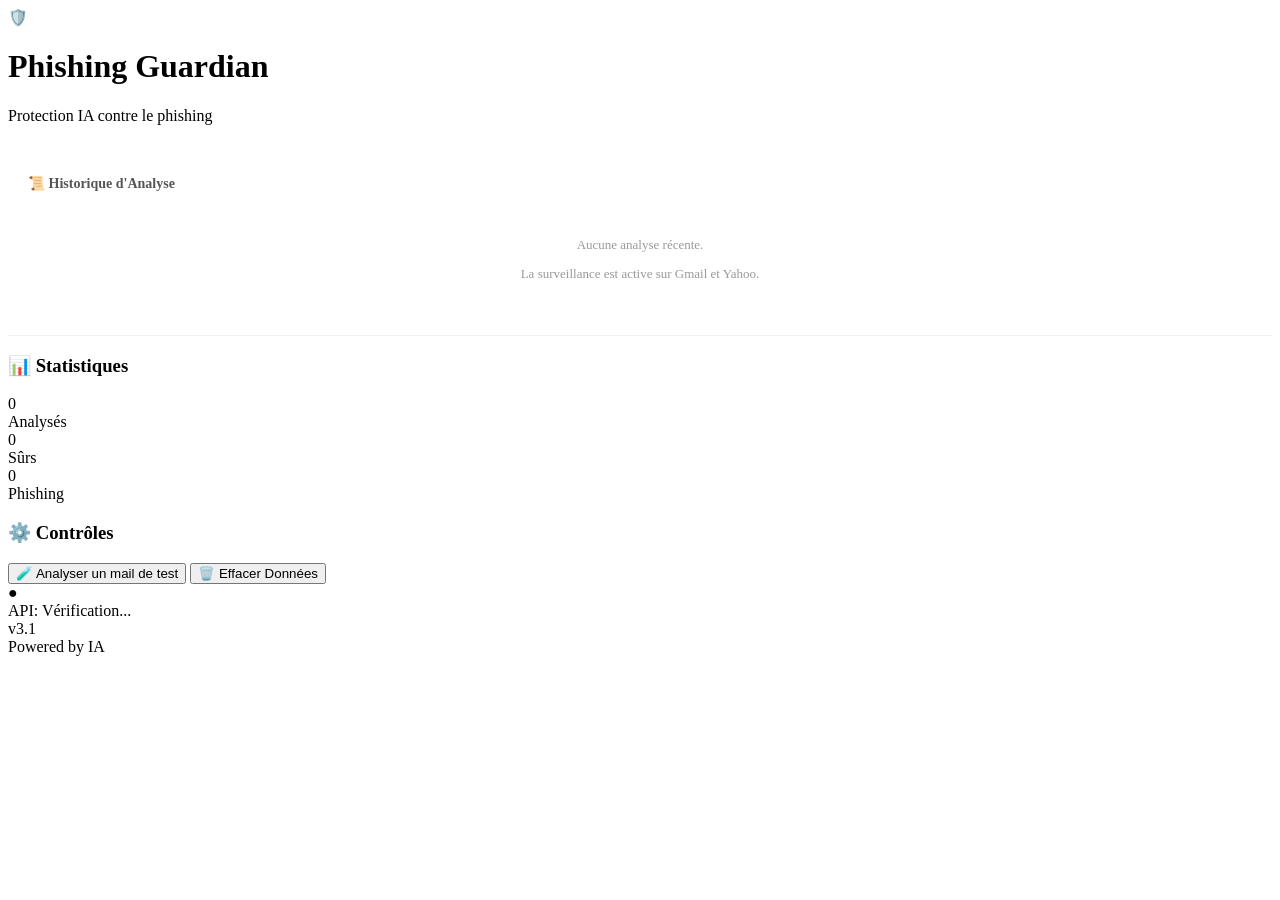
==== commit dd775e9a: "last merge" ====
--- a/chrome-extension/popup.html
+++ b/chrome-extension/popup.html
@@ -2,12 +2,9 @@
 <html lang="fr">
 <head>
     <meta charset="UTF-8">
-    <meta name="viewport" content="width=device-width, initial-scale=1.0">
-    <title>Phishing Guardian</title>
     <link rel="stylesheet" href="popup.css">
 </head>
 <body>
-    <!-- En-tête -->
     <div class="header">
         <div class="header-content">
             <div class="logo">🛡️</div>
@@ -18,35 +15,17 @@
         </div>
     </div>
 
-    <!-- Status principal -->
-    <div class="status-section">
-        <div id="status-card" class="status-card waiting">
-            <div class="status-header">
-                <div id="status-icon" class="status-icon">⏱️</div>
-                <div id="status-text" class="status-text">Initialisation...</div>
-            </div>
-            <div id="status-details" class="status-details">
-                En attente d'analyse...
+    <!-- NOUVEAU : Section Historique -->
+    <div class="history-section">
+        <h3>📜 Historique d'Analyse</h3>
+        <div id="history-list">
+            <div class="history-item-placeholder">
+                <p>Aucune analyse récente.</p>
+                <p>La surveillance est active sur Gmail et Yahoo.</p>
             </div>
         </div>
     </div>
 
-    <!-- Dernier scan -->
-    <div class="scan-section">
-        <h3>🔍 Dernière Analyse</h3>
-        <div id="last-scan" class="scan-card">
-            <div class="scan-info">
-                <div class="scan-subject">Aucune analyse récente</div>
-                <div class="scan-sender">-</div>
-                <div class="scan-time">-</div>
-            </div>
-            <div class="scan-result">
-                <div id="scan-status" class="scan-status unknown">?</div>
-            </div>
-        </div>
-    </div>
-
-    <!-- Statistiques -->
     <div class="stats-section">
         <h3>📊 Statistiques</h3>
         <div class="stats-grid">
@@ -65,20 +44,14 @@
         </div>
     </div>
 
-    <!-- Contrôles -->
     <div class="controls-section">
         <h3>⚙️ Contrôles</h3>
         <div class="controls">
-            <button id="test-notification" class="btn btn-secondary">
-                🧪 Tester Notification
-            </button>
-            <button id="clear-data" class="btn btn-outline">
-                🗑️ Effacer Données
-            </button>
+            <button id="test-notification" class="btn btn-secondary">🧪 Analyser un mail de test</button>
+            <button id="clear-data" class="btn btn-outline">🗑️ Effacer Données</button>
         </div>
     </div>
 
-    <!-- État de l'API -->
     <div class="api-section">
         <div class="api-status" id="api-status">
             <div class="api-indicator" id="api-indicator">●</div>
@@ -86,9 +59,8 @@
         </div>
     </div>
 
-    <!-- Footer -->
     <div class="footer">
-        <div class="version">v3.0</div>
+        <div class="version">v3.1</div>
         <div class="powered">Powered by IA</div>
     </div>
 
--- a/chrome-extension/popup.css
+++ b/chrome-extension/popup.css
@@ -1,347 +1,119 @@
-/* popup.css - Style pour Phishing Guardian */
+/* ... (votre CSS existant) ... */
 
-* {
-    margin: 0;
-    padding: 0;
-    box-sizing: border-box;
+/* === NOUVEAU : Section Historique === */
+.history-section {
+    background: white;
+    padding: 20px;
+    border-bottom: 1px solid #f0f0f0;
+    max-height: 300px; /* Limite la hauteur et ajoute un scroll */
+    overflow-y: auto;
 }
 
-body {
-    font-family: -apple-system, BlinkMacSystemFont, 'Segoe UI', Roboto, 'Helvetica Neue', Arial, sans-serif;
-    width: 380px;
-    background: linear-gradient(135deg, #667eea 0%, #764ba2 100%);
-    color: #333;
-    line-height: 1.4;
-}
-
-/* === EN-TÊTE === */
-.header {
-    background: rgba(255, 255, 255, 0.1);
-    backdrop-filter: blur(10px);
-    color: white;
-    padding: 20px;
-    text-align: center;
-}
-
-.header-content {
-    display: flex;
-    align-items: center;
-    justify-content: center;
-    gap: 12px;
-}
-
-.logo {
-    font-size: 32px;
-    filter: drop-shadow(0 2px 4px rgba(0,0,0,0.3));
-}
-
-.header-text h1 {
-    font-size: 18px;
-    font-weight: 600;
-    margin-bottom: 2px;
-}
-
-.subtitle {
-    font-size: 12px;
-    opacity: 0.9;
-    font-weight: 400;
-}
-
-/* === SECTIONS === */
-.status-section,
-.scan-section,
-.stats-section,
-.controls-section {
-    background: white;
-    margin: 0;
-    padding: 20px;
-    border-bottom: 1px solid #f0f0f0;
-}
-
-.scan-section h3,
-.stats-section h3,
-.controls-section h3 {
+.history-section h3 {
     font-size: 14px;
     font-weight: 600;
     margin-bottom: 12px;
     color: #555;
 }
 
-/* === STATUS CARD === */
-.status-card {
-    background: #f8f9fa;
-    border-radius: 12px;
-    padding: 16px;
-    text-align: center;
-    border-left: 4px solid #ddd;
-    transition: all 0.3s ease;
+#history-list {
+    display: flex;
+    flex-direction: column;
+    gap: 12px;
 }
 
-.status-card.waiting {
-    border-left-color: #ffc107;
-}
-
-.status-card.safe {
-    border-left-color: #28a745;
-    background: #f8fff9;
-}
-
-.status-card.phishing {
-    border-left-color: #dc3545;
-    background: #fff8f8;
-}
-
-.status-card.error {
-    border-left-color: #fd7e14;
-    background: #fff9f5;
-}
-
-.status-header {
-    display: flex;
-    align-items: center;
-    justify-content: center;
-    gap: 10px;
-    margin-bottom: 8px;
-}
-
-.status-icon {
-    font-size: 24px;
-}
-
-.status-text {
-    font-size: 16px;
-    font-weight: 600;
-}
-
-.status-details {
-    font-size: 13px;
-    color: #666;
-    line-height: 1.3;
-}
-
-/* === SCAN CARD === */
-.scan-card {
+.history-item {
     background: #f8f9fa;
     border-radius: 8px;
     padding: 12px;
+    border-left: 4px solid #ddd;
+    animation: slideIn 0.3s ease-out;
+}
+
+.history-item.safe { border-left-color: #28a745; }
+.history-item.phishing { border-left-color: #dc3545; }
+.history-item.error { border-left-color: #fd7e14; }
+
+.history-item-header {
     display: flex;
     justify-content: space-between;
     align-items: center;
-}
-
-.scan-info {
-    flex: 1;
+    margin-bottom: 8px;
 }
 
 .scan-subject {
     font-weight: 600;
     font-size: 14px;
-    margin-bottom: 4px;
     color: #333;
     word-break: break-word;
 }
 
-.scan-sender {
+.scan-status-icon {
+    font-size: 20px;
+}
+
+.scan-sender, .scan-time {
     font-size: 12px;
     color: #666;
-    margin-bottom: 2px;
+}
+.scan-sender { margin-bottom: 6px; }
+
+/* === NOUVEAU : Boutons de Feedback === */
+.feedback-actions {
+    margin-top: 10px;
+    padding-top: 10px;
+    border-top: 1px solid #e9ecef;
+    display: flex;
+    gap: 8px;
+    align-items: center;
 }
 
-.scan-time {
-    font-size: 11px;
-    color: #999;
+.feedback-actions p {
+    font-size: 12px;
+    color: #6c757d;
+    font-style: italic;
+    flex-grow: 1;
 }
 
-.scan-result {
-    margin-left: 12px;
+.feedback-btn {
+    background: transparent;
+    border: 1px solid #ced4da;
+    color: #495057;
+    padding: 4px 10px;
+    font-size: 11px;
+    font-weight: 500;
+    border-radius: 16px;
+    cursor: pointer;
+    transition: all 0.2s;
 }
 
-.scan-status {
-    width: 32px;
-    height: 32px;
-    border-radius: 50%;
-    display: flex;
-    align-items: center;
-    justify-content: center;
-    font-weight: bold;
-    font-size: 16px;
-    color: white;
+.feedback-btn:hover {
+    background: #e9ecef;
+    border-color: #adb5bd;
 }
 
-.scan-status.safe {
-    background: #28a745;
+.feedback-btn.correct:hover {
+    background-color: #e6f9e7;
+    border-color: #28a745;
+    color: #155724;
 }
 
-.scan-status.danger {
-    background: #dc3545;
+.feedback-btn.incorrect:hover {
+    background-color: #f8d7da;
+    border-color: #dc3545;
+    color: #721c24;
 }
 
-.scan-status.unknown {
-    background: #6c757d;
-}
-
-/* === STATISTIQUES === */
-.stats-grid {
-    display: grid;
-    grid-template-columns: repeat(3, 1fr);
-    gap: 12px;
-}
-
-.stat-item {
-    background: #f8f9fa;
-    border-radius: 8px;
-    padding: 12px;
-    text-align: center;
-    border-top: 3px solid #ddd;
-}
-
-.stat-item.safe {
-    border-top-color: #28a745;
-}
-
-.stat-item.danger {
-    border-top-color: #dc3545;
-}
-
-.stat-number {
-    font-size: 20px;
-    font-weight: bold;
-    color: #333;
-    margin-bottom: 4px;
-}
-
-.stat-label {
-    font-size: 11px;
-    color: #666;
-    text-transform: uppercase;
-    letter-spacing: 0.5px;
-}
-
-/* === CONTRÔLES === */
-.controls {
-    display: flex;
-    gap: 8px;
-}
-
-.btn {
-    flex: 1;
-    padding: 10px 12px;
-    border: none;
-    border-radius: 6px;
+.feedback-thanks {
     font-size: 12px;
     font-weight: 500;
-    cursor: pointer;
-    transition: all 0.2s ease;
+    color: #28a745;
     text-align: center;
 }
 
-.btn-secondary {
-    background: #6c757d;
-    color: white;
-}
-
-.btn-secondary:hover {
-    background: #5a6268;
-    transform: translateY(-1px);
-}
-
-.btn-outline {
-    background: transparent;
-    color: #6c757d;
-    border: 1px solid #dee2e6;
-}
-
-.btn-outline:hover {
-    background: #f8f9fa;
-    border-color: #adb5bd;
-}
-
-/* === API STATUS === */
-.api-section {
-    background: white;
-    padding: 12px 20px;
-}
-
-.api-status {
-    display: flex;
-    align-items: center;
-    gap: 8px;
-    font-size: 12px;
-}
-
-.api-indicator {
-    width: 8px;
-    height: 8px;
-    border-radius: 50%;
-    background: #ffc107;
-    animation: pulse 2s infinite;
-}
-
-.api-indicator.online {
-    background: #28a745;
-    animation: none;
-}
-
-.api-indicator.offline {
-    background: #dc3545;
-    animation: none;
-}
-
-@keyframes pulse {
-    0% { opacity: 1; }
-    50% { opacity: 0.5; }
-    100% { opacity: 1; }
-}
-
-/* === FOOTER === */
-.footer {
-    background: rgba(255, 255, 255, 0.1);
-    color: white;
-    padding: 12px 20px;
-    display: flex;
-    justify-content: space-between;
-    align-items: center;
-    font-size: 11px;
-}
-
-.version {
-    font-weight: 600;
-}
-
-.powered {
-    opacity: 0.8;
-}
-
-/* === ANIMATIONS === */
-.status-card,
-.scan-card,
-.stat-item {
-    animation: slideIn 0.3s ease-out;
-}
-
-@keyframes slideIn {
-    from {
-        opacity: 0;
-        transform: translateY(10px);
-    }
-    to {
-        opacity: 1;
-        transform: translateY(0);
-    }
-}
-
-/* === RESPONSIVE === */
-@media (max-width: 400px) {
-    body {
-        width: 320px;
-    }
-
-    .controls {
-        flex-direction: column;
-    }
-
-    .stats-grid {
-        grid-template-columns: 1fr;
-        gap: 8px;
-    }
+.history-item-placeholder {
+    text-align: center;
+    color: #999;
+    font-size: 13px;
+    padding: 20px;
 }
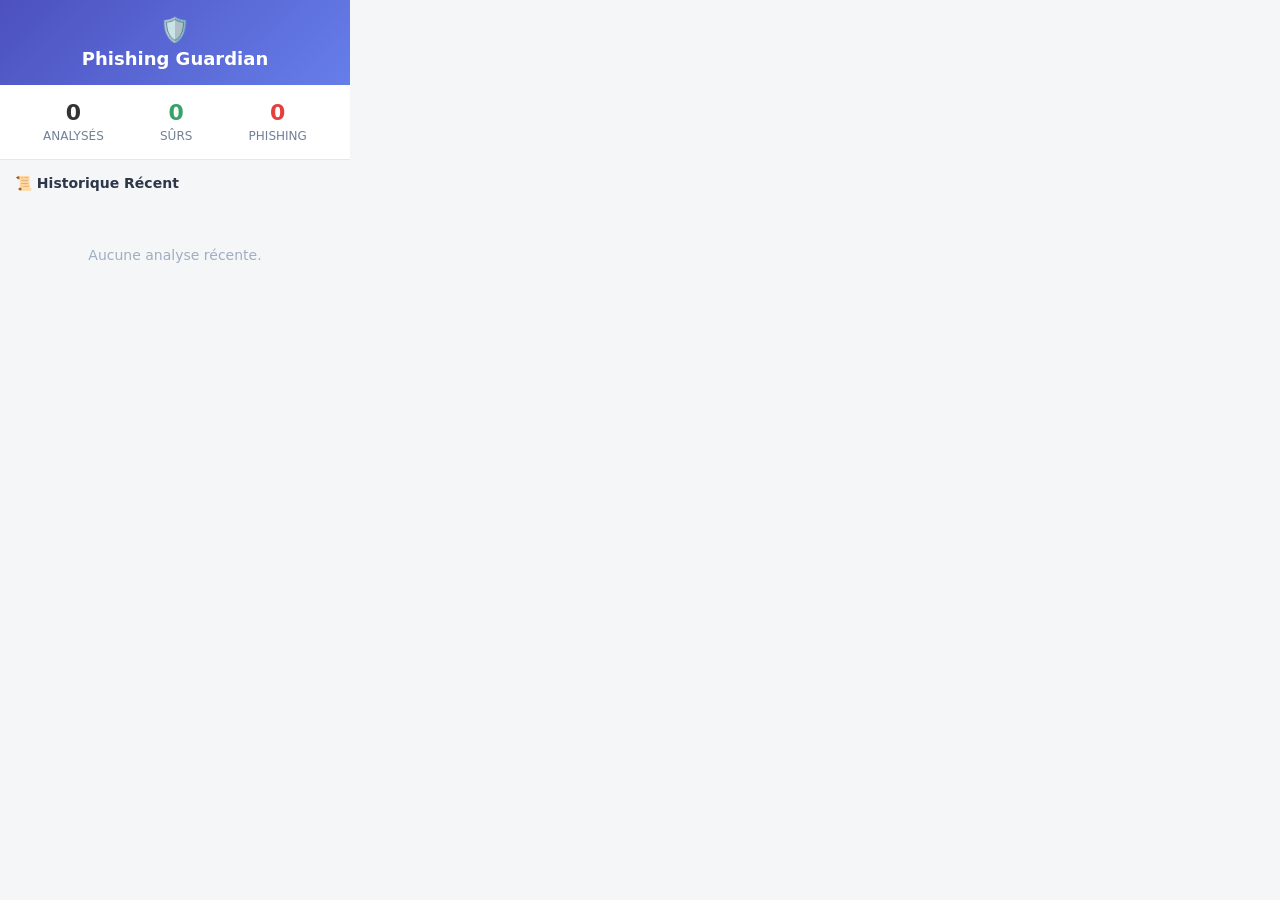
==== commit 742a3a31: "last merge" ====
--- a/chrome-extension/popup.html
+++ b/chrome-extension/popup.html
@@ -2,68 +2,34 @@
 <html lang="fr">
 <head>
     <meta charset="UTF-8">
+    <title>Guardian</title>
     <link rel="stylesheet" href="popup.css">
 </head>
 <body>
     <div class="header">
-        <div class="header-content">
-            <div class="logo">🛡️</div>
-            <div class="header-text">
-                <h1>Phishing Guardian</h1>
-                <p class="subtitle">Protection IA contre le phishing</p>
-            </div>
+        <div class="logo">🛡️</div>
+        <h1>Phishing Guardian</h1>
+    </div>
+    <div class="stats">
+        <div class="stat-item">
+            <div id="total-scanned">0</div>
+            <label>Analysés</label>
+        </div>
+        <div class="stat-item safe">
+            <div id="safe-emails">0</div>
+            <label>Sûrs</label>
+        </div>
+        <div class="stat-item phishing">
+            <div id="phishing-detected">0</div>
+            <label>Phishing</label>
         </div>
     </div>
-
-    <!-- NOUVEAU : Section Historique -->
-    <div class="history-section">
-        <h3>📜 Historique d'Analyse</h3>
+    <div class="history-container">
+        <h3>📜 Historique Récent</h3>
         <div id="history-list">
-            <div class="history-item-placeholder">
-                <p>Aucune analyse récente.</p>
-                <p>La surveillance est active sur Gmail et Yahoo.</p>
-            </div>
+            <p class="empty-state">Aucune analyse récente.</p>
         </div>
     </div>
-
-    <div class="stats-section">
-        <h3>📊 Statistiques</h3>
-        <div class="stats-grid">
-            <div class="stat-item">
-                <div class="stat-number" id="total-scanned">0</div>
-                <div class="stat-label">Analysés</div>
-            </div>
-            <div class="stat-item safe">
-                <div class="stat-number" id="safe-emails">0</div>
-                <div class="stat-label">Sûrs</div>
-            </div>
-            <div class="stat-item danger">
-                <div class="stat-number" id="phishing-detected">0</div>
-                <div class="stat-label">Phishing</div>
-            </div>
-        </div>
-    </div>
-
-    <div class="controls-section">
-        <h3>⚙️ Contrôles</h3>
-        <div class="controls">
-            <button id="test-notification" class="btn btn-secondary">🧪 Analyser un mail de test</button>
-            <button id="clear-data" class="btn btn-outline">🗑️ Effacer Données</button>
-        </div>
-    </div>
-
-    <div class="api-section">
-        <div class="api-status" id="api-status">
-            <div class="api-indicator" id="api-indicator">●</div>
-            <span id="api-text">API: Vérification...</span>
-        </div>
-    </div>
-
-    <div class="footer">
-        <div class="version">v3.1</div>
-        <div class="powered">Powered by IA</div>
-    </div>
-
     <script src="popup.js"></script>
 </body>
 </html>
--- a/chrome-extension/popup.css
+++ b/chrome-extension/popup.css
@@ -1,119 +1,24 @@
-/* ... (votre CSS existant) ... */
-
-/* === NOUVEAU : Section Historique === */
-.history-section {
-    background: white;
-    padding: 20px;
-    border-bottom: 1px solid #f0f0f0;
-    max-height: 300px; /* Limite la hauteur et ajoute un scroll */
-    overflow-y: auto;
-}
-
-.history-section h3 {
-    font-size: 14px;
-    font-weight: 600;
-    margin-bottom: 12px;
-    color: #555;
-}
-
-#history-list {
-    display: flex;
-    flex-direction: column;
-    gap: 12px;
-}
-
-.history-item {
-    background: #f8f9fa;
-    border-radius: 8px;
-    padding: 12px;
-    border-left: 4px solid #ddd;
-    animation: slideIn 0.3s ease-out;
-}
-
-.history-item.safe { border-left-color: #28a745; }
-.history-item.phishing { border-left-color: #dc3545; }
-.history-item.error { border-left-color: #fd7e14; }
-
-.history-item-header {
-    display: flex;
-    justify-content: space-between;
-    align-items: center;
-    margin-bottom: 8px;
-}
-
-.scan-subject {
-    font-weight: 600;
-    font-size: 14px;
-    color: #333;
-    word-break: break-word;
-}
-
-.scan-status-icon {
-    font-size: 20px;
-}
-
-.scan-sender, .scan-time {
-    font-size: 12px;
-    color: #666;
-}
-.scan-sender { margin-bottom: 6px; }
-
-/* === NOUVEAU : Boutons de Feedback === */
-.feedback-actions {
-    margin-top: 10px;
-    padding-top: 10px;
-    border-top: 1px solid #e9ecef;
-    display: flex;
-    gap: 8px;
-    align-items: center;
-}
-
-.feedback-actions p {
-    font-size: 12px;
-    color: #6c757d;
-    font-style: italic;
-    flex-grow: 1;
-}
-
-.feedback-btn {
-    background: transparent;
-    border: 1px solid #ced4da;
-    color: #495057;
-    padding: 4px 10px;
-    font-size: 11px;
-    font-weight: 500;
-    border-radius: 16px;
-    cursor: pointer;
-    transition: all 0.2s;
-}
-
-.feedback-btn:hover {
-    background: #e9ecef;
-    border-color: #adb5bd;
-}
-
-.feedback-btn.correct:hover {
-    background-color: #e6f9e7;
-    border-color: #28a745;
-    color: #155724;
-}
-
-.feedback-btn.incorrect:hover {
-    background-color: #f8d7da;
-    border-color: #dc3545;
-    color: #721c24;
-}
-
-.feedback-thanks {
-    font-size: 12px;
-    font-weight: 500;
-    color: #28a745;
-    text-align: center;
-}
-
-.history-item-placeholder {
-    text-align: center;
-    color: #999;
-    font-size: 13px;
-    padding: 20px;
-}+body { font-family: system-ui, sans-serif; width: 350px; margin: 0; background-color: #f4f6f8; color: #333; }
+.header { background: linear-gradient(135deg, #4c51bf, #667eea); color: white; padding: 16px; text-align: center; }
+.header h1 { margin: 0; font-size: 18px; font-weight: 600; }
+.logo { font-size: 24px; margin-bottom: 4px; }
+.stats { display: flex; justify-content: space-around; padding: 15px; background: white; border-bottom: 1px solid #e2e8f0; }
+.stat-item { text-align: center; }
+.stat-item div { font-size: 22px; font-weight: bold; }
+.stat-item.safe div { color: #38a169; }
+.stat-item.phishing div { color: #e53e3e; }
+.stat-item label { font-size: 12px; color: #718096; text-transform: uppercase; }
+.history-container { padding: 15px; }
+.history-container h3 { margin: 0 0 12px 0; font-size: 14px; color: #2D3748; }
+#history-list { max-height: 280px; overflow-y: auto; }
+.history-item { background: white; border-radius: 6px; padding: 12px; margin-bottom: 10px; border-left: 4px solid; box-shadow: 0 1px 3px rgba(0,0,0,0.05); }
+.history-item.safe { border-color: #48BB78; }
+.history-item.phishing { border-color: #F56565; }
+.history-item.error { border-color: #ED8936; }
+.mail-subject { font-weight: 600; font-size: 14px; margin-bottom: 4px; }
+.mail-sender { font-size: 12px; color: #718096; }
+.feedback { margin-top: 10px; padding-top: 10px; border-top: 1px solid #edf2f7; }
+.feedback-btn { border: 1px solid #cbd5e0; background: #f7fafc; border-radius: 4px; padding: 4px 10px; font-size: 11px; cursor: pointer; margin-right: 5px; }
+.feedback-btn:hover { background-color: #e2e8f0; }
+.feedback-thanks { font-size: 12px; color: #38a169; font-weight: 500; }
+.empty-state { color: #a0aec0; text-align: center; padding: 30px 0; font-size: 14px; }
